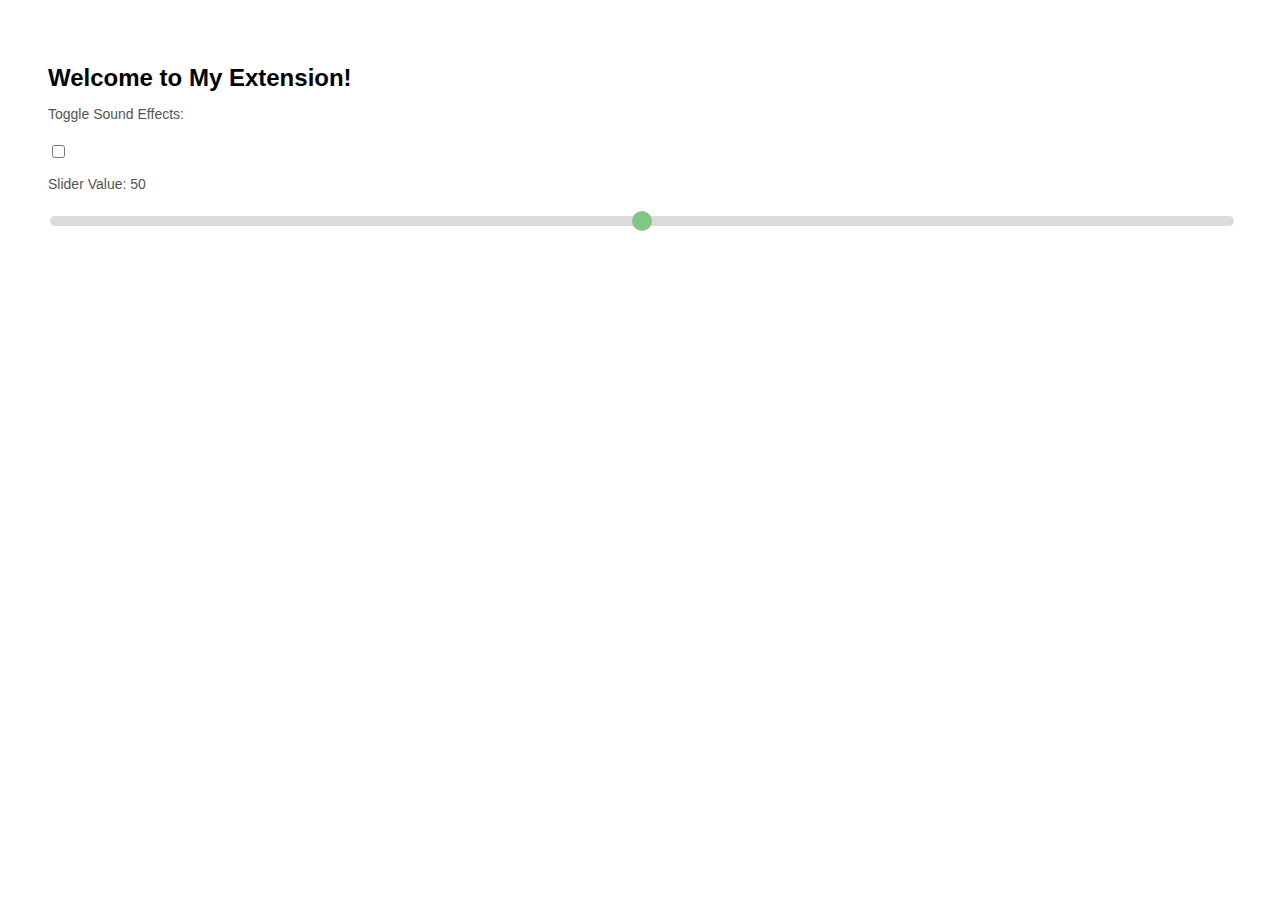
==== popup.html @ 7ef6cc76 "Added confetto functionality and base popup code" ====
<!DOCTYPE html>
<html>
  <head>
    <title>My Extension Popup</title>
    <link rel="stylesheet" href="popup.css">
    <script src="popup.js"></script>
  </head>
  <body>
    <div class="popup-content">
      <h1>Welcome to My Extension!</h1>
      <p>Toggle Sound Effects:</p>
      <label class="switch">
        <input type="checkbox" id="soundToggle">
        <span class="slider round"></span>
      </label>
      <p>Slider Value: <span id="sliderValue">50</span></p>
      <input type="range" min="0" max="100" value="50" class="slider" id="mySlider">
    </div>

    <script>
      // Retrieve the initial slider value from the background script
      chrome.runtime.sendMessage({ getSliderValue: true }, function (response) {
        // Update the slider value and its display
        const slider = document.getElementById('mySlider');
        const sliderValue = document.getElementById('sliderValue');
        slider.value = response.sliderValue;
        sliderValue.textContent = response.sliderValue;
      });
    </script>
  </body>
</html>
---- popup.css ----
body {
    font-family: Arial, sans-serif;
    padding: 20px;
    /* background-color: #555; */
  }
  
  .popup-content {
    padding: 20px;
  }
  
  h1 {
    font-size: 24px;
    margin-bottom: 10px;
  }
  
  p {
    font-size: 14px;
    color: #555;
    margin-bottom: 20px;
  }
  
  /* button {
    padding: 10px 20px;
    font-size: 16px;
    background-color: #007bff;
    color: #fff;
    border: none;
    border-radius: 4px;
    cursor: pointer;
  }
   */


   .slider {
    -webkit-appearance: none;
    appearance: none;
    width: 100%;
    height: 10px;
    border-radius: 5px;
    background: #ccc;
    outline: none;
    opacity: 0.7;
    -webkit-transition: .2s;
    transition: opacity .2s;
  }
  
  .slider::-webkit-slider-thumb {
    -webkit-appearance: none;
    appearance: none;
    width: 20px;
    height: 20px;
    border-radius: 50%;
    background: #4CAF50;
    cursor: pointer;
  }
  
  .slider::-moz-range-thumb {
    width: 20px;
    height: 20px;
    border-radius: 50%;
    background: #4CAF50;
    cursor: pointer;
  }
  
  .slider-ticks {
    position: relative;
    height: 5px;
    background-color: #ccc;
  }
  
  .slider-tick {
    position: absolute;
    height: 100%;
    width: 2px;
    background-color: #999;
  }
  
  .slider-tick:first-child {
    left: 0;
  }
  
  .slider-tick:last-child {
    right: 0;
  }
  
  .slider-tick:not(:first-child):not(:last-child) {
    right: calc((100% - 4px) / 5);
  }
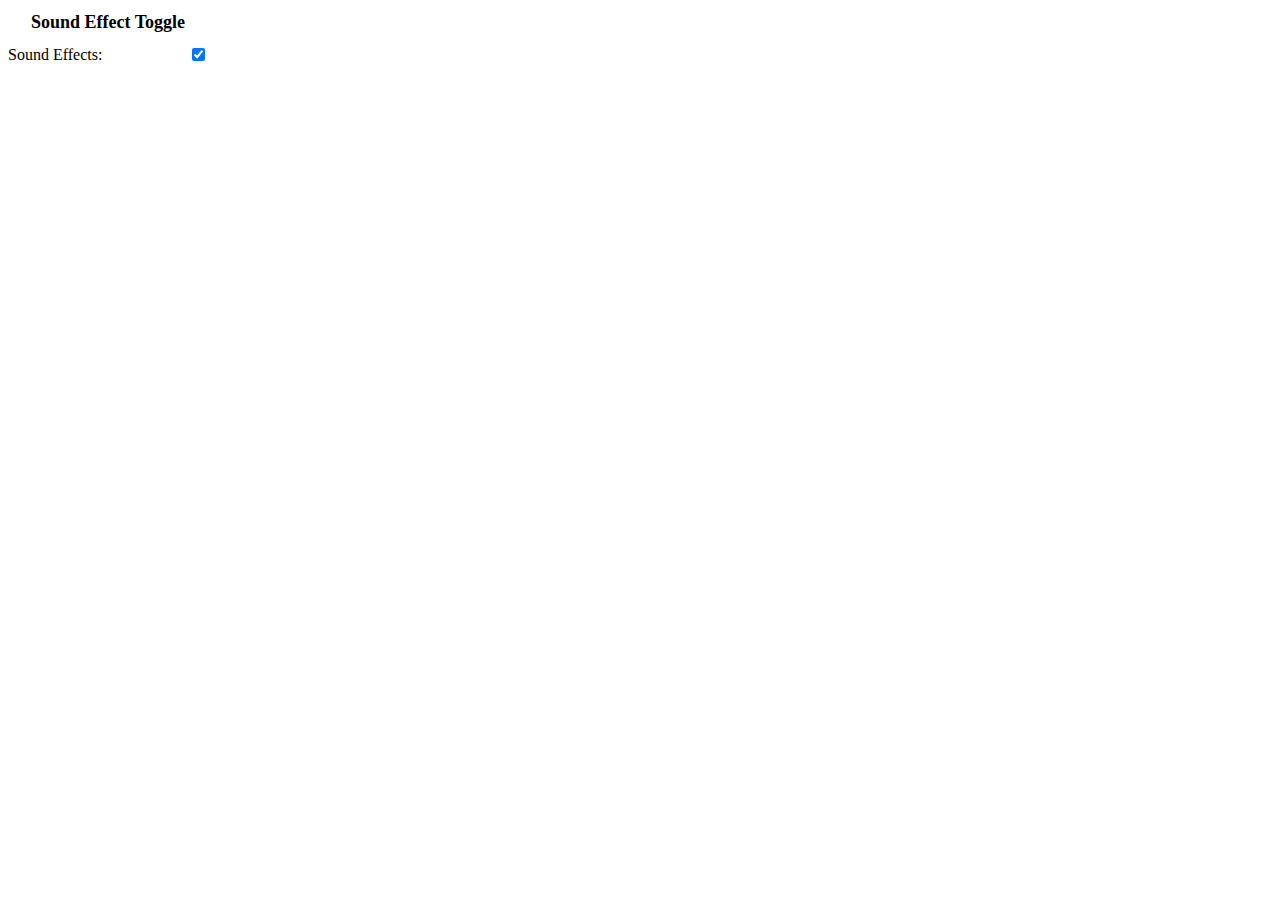
==== commit 35748953: "Added functionality for mute toggle" ====
--- a/popup.html
+++ b/popup.html
@@ -1,31 +1,30 @@
 <!DOCTYPE html>
 <html>
-  <head>
-    <title>My Extension Popup</title>
-    <link rel="stylesheet" href="popup.css">
-    <script src="popup.js"></script>
-  </head>
-  <body>
-    <div class="popup-content">
-      <h1>Welcome to My Extension!</h1>
-      <p>Toggle Sound Effects:</p>
-      <label class="switch">
-        <input type="checkbox" id="soundToggle">
-        <span class="slider round"></span>
-      </label>
-      <p>Slider Value: <span id="sliderValue">50</span></p>
-      <input type="range" min="0" max="100" value="50" class="slider" id="mySlider">
-    </div>
-
-    <script>
-      // Retrieve the initial slider value from the background script
-      chrome.runtime.sendMessage({ getSliderValue: true }, function (response) {
-        // Update the slider value and its display
-        const slider = document.getElementById('mySlider');
-        const sliderValue = document.getElementById('sliderValue');
-        slider.value = response.sliderValue;
-        sliderValue.textContent = response.sliderValue;
-      });
-    </script>
-  </body>
+<head>
+  <title>My Extension Popup</title>
+  <style>
+    body {
+      width: 200px;
+      height: 120px;
+    }
+    h1 {
+      font-size: 18px;
+      text-align: center;
+    }
+    label {
+      display: flex;
+      align-items: center;
+      justify-content: space-between;
+      margin-bottom: 10px;
+    }
+  </style>
+  <script src="popup.js"></script>
+</head>
+<body>
+  <h1>Sound Effect Toggle</h1>
+  <label>
+    <span>Sound Effects:</span>
+    <input type="checkbox" id="soundToggle" checked>
+  </label>
+</body>
 </html>
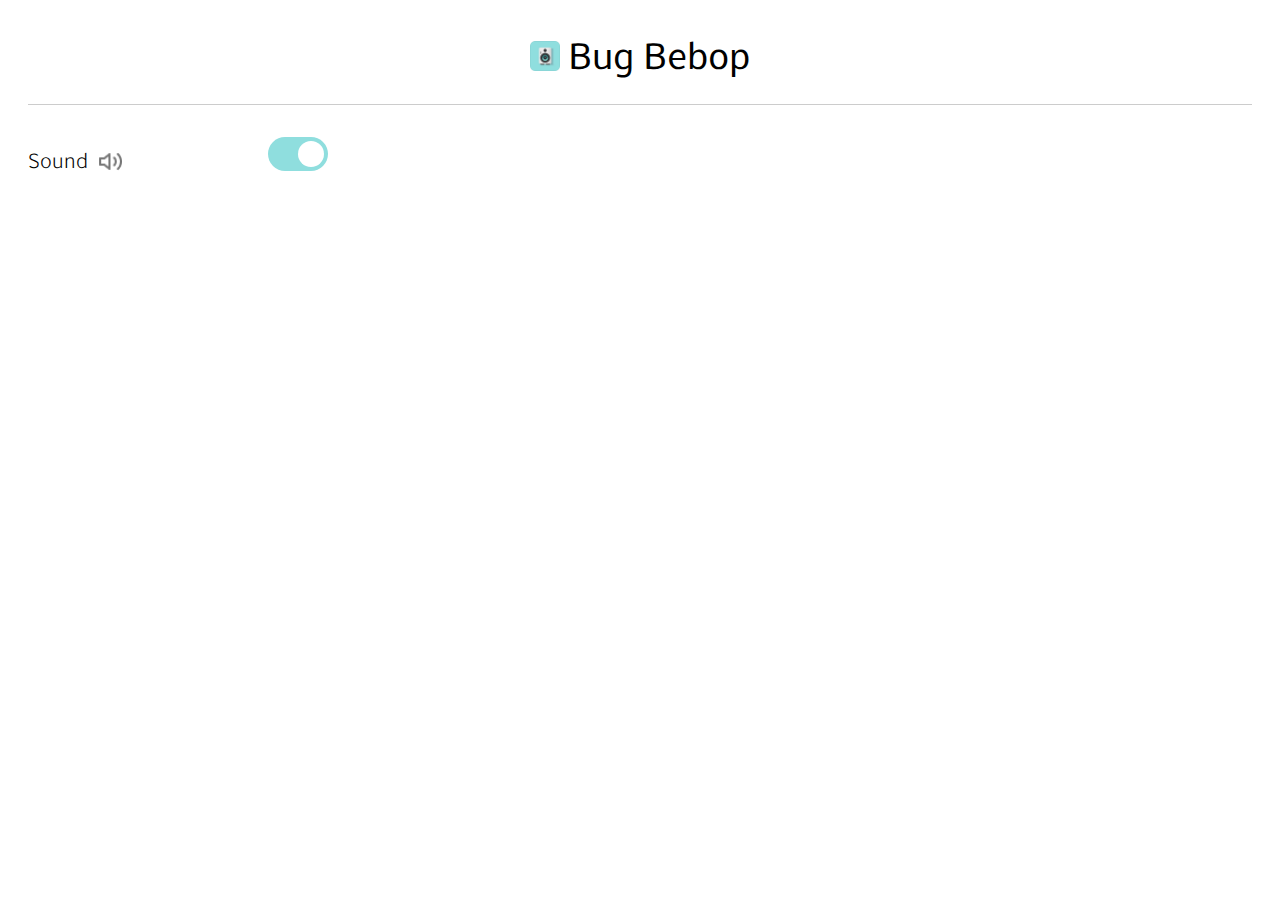
==== commit e696a955: "Added styling and updated logo icons for popup and manifest" ====
--- a/popup.html
+++ b/popup.html
@@ -1,30 +1,38 @@
 <!DOCTYPE html>
 <html>
 <head>
-  <title>My Extension Popup</title>
-  <style>
-    body {
-      width: 200px;
-      height: 120px;
-    }
-    h1 {
-      font-size: 18px;
-      text-align: center;
-    }
-    label {
-      display: flex;
-      align-items: center;
-      justify-content: space-between;
-      margin-bottom: 10px;
-    }
-  </style>
-  <script src="popup.js"></script>
+  <!-- <title>My Extension Popup</title> -->
+  <link rel="stylesheet" type="text/css" href="popup.css">
+
+  <link rel="stylesheet" type="text/css" href="popup.css">
+  <link rel="preconnect" href="https://fonts.googleapis.com">
+  <link rel="preconnect" href="https://fonts.gstatic.com" crossorigin>
+  <link href="https://fonts.googleapis.com/css2?family=Comme:wght@400;800&display=swap" rel="stylesheet">
 </head>
 <body>
-  <h1>Sound Effect Toggle</h1>
-  <label>
+
+  <div class="header-box-row">
+  <img src="bug-bebop-logo-round.png" alt="Image" style="width: 30px; height: 30px; margin-right: 0.5em;"></img>
+  <h1>Bug Bebop</h1>
+  <!-- <label>
     <span>Sound Effects:</span>
     <input type="checkbox" id="soundToggle" checked>
-  </label>
+  </label> -->
+  </div>
+  <hr style="border: none; border-top: 1px solid #ccc; padding-bottom: 1em; margin-top: 0;">
+
+  <div class="toggle">
+  <div class="mute-box-row">
+    <h3>Sound</h3>
+    <img src="volume-icon.png" alt="Image" style="width: 25px; height: 25px;"></img>
+    
+    <input type="checkbox" id="toggleSwitch" checked>
+    <label for="toggleSwitch" style="margin-left: 15em; margin-top: 0.5em"></label>
+    <div class="whitespace"></div>
+  </div>
+  <div class="whitespace"></div>
+</div>
+
+  <script src="popup.js"></script>
 </body>
 </html>
--- a/popup.css
+++ b/popup.css
@@ -0,0 +1,91 @@
+body {
+  font-family: Arial, sans-serif;
+  padding: 20px;
+  min-width: 20em;
+  font-family: 'Comme', sans-serif;
+  
+  padding-top: 0; /* Remove excess padding at the top */
+}
+
+.popup-content {
+  padding: 20px;
+  min-width: 800px; /* Adjust the width as needed */
+  margin: 0 auto; /* Center the div horizontally */
+}
+
+h1 {
+  font-size: 2.25em;
+  /* margin-bottom: 20px; */
+  margin-bottom: 0;
+  display: flex;
+  font-weight: 400;
+  margin-top: 0;
+}
+
+h3 {
+  font-weight: 200;
+  padding-right: 0.5em;
+  font-size: 1.25em;
+}
+
+.toggle {
+  position: relative;
+  display: inline-block;
+  width: 60px;
+  height: 34px;
+}
+
+.toggle input[type="checkbox"] {
+  opacity: 0;
+  width: 0;
+  height: 0;
+}
+
+.toggle label {
+  position: absolute;
+  top: 0;
+  left: 0;
+  width: 100%;
+  height: 100%;
+  background-color: #ccc;
+  border-radius: 34px;
+  cursor: pointer;
+  transition: background-color 0.3s ease;
+}
+
+.toggle label:before {
+  content: "";
+  position: absolute;
+  top: 4px;
+  left: 4px;
+  width: 26px;
+  height: 26px;
+  background-color: #fff;
+  border-radius: 50%;
+  transition: transform 0.3s ease;
+}
+
+.toggle input:checked + label {
+  background-color: #8FDEDE;
+}
+
+.toggle input:checked + label:before {
+  transform: translateX(26px);
+}
+
+.mute-box-row {
+  display: flex; /* Display children in a row */
+  align-items: center; /* Center align items vertically */
+}
+
+.mute-box-row p {
+  margin-right: 1em; /* Add spacing between the text and image */
+}
+
+.header-box-row {
+  display: flex;
+  justify-content: center; /* Center align items horizontally */
+  align-items: center;
+  height: 6em;
+  /* height: 100vh; Set the height of the container */
+}
--- a/popup.css
+++ b/popup.css
@@ -0,0 +1,91 @@
+body {
+  font-family: Arial, sans-serif;
+  padding: 20px;
+  min-width: 20em;
+  font-family: 'Comme', sans-serif;
+  
+  padding-top: 0; /* Remove excess padding at the top */
+}
+
+.popup-content {
+  padding: 20px;
+  min-width: 800px; /* Adjust the width as needed */
+  margin: 0 auto; /* Center the div horizontally */
+}
+
+h1 {
+  font-size: 2.25em;
+  /* margin-bottom: 20px; */
+  margin-bottom: 0;
+  display: flex;
+  font-weight: 400;
+  margin-top: 0;
+}
+
+h3 {
+  font-weight: 200;
+  padding-right: 0.5em;
+  font-size: 1.25em;
+}
+
+.toggle {
+  position: relative;
+  display: inline-block;
+  width: 60px;
+  height: 34px;
+}
+
+.toggle input[type="checkbox"] {
+  opacity: 0;
+  width: 0;
+  height: 0;
+}
+
+.toggle label {
+  position: absolute;
+  top: 0;
+  left: 0;
+  width: 100%;
+  height: 100%;
+  background-color: #ccc;
+  border-radius: 34px;
+  cursor: pointer;
+  transition: background-color 0.3s ease;
+}
+
+.toggle label:before {
+  content: "";
+  position: absolute;
+  top: 4px;
+  left: 4px;
+  width: 26px;
+  height: 26px;
+  background-color: #fff;
+  border-radius: 50%;
+  transition: transform 0.3s ease;
+}
+
+.toggle input:checked + label {
+  background-color: #8FDEDE;
+}
+
+.toggle input:checked + label:before {
+  transform: translateX(26px);
+}
+
+.mute-box-row {
+  display: flex; /* Display children in a row */
+  align-items: center; /* Center align items vertically */
+}
+
+.mute-box-row p {
+  margin-right: 1em; /* Add spacing between the text and image */
+}
+
+.header-box-row {
+  display: flex;
+  justify-content: center; /* Center align items horizontally */
+  align-items: center;
+  height: 6em;
+  /* height: 100vh; Set the height of the container */
+}
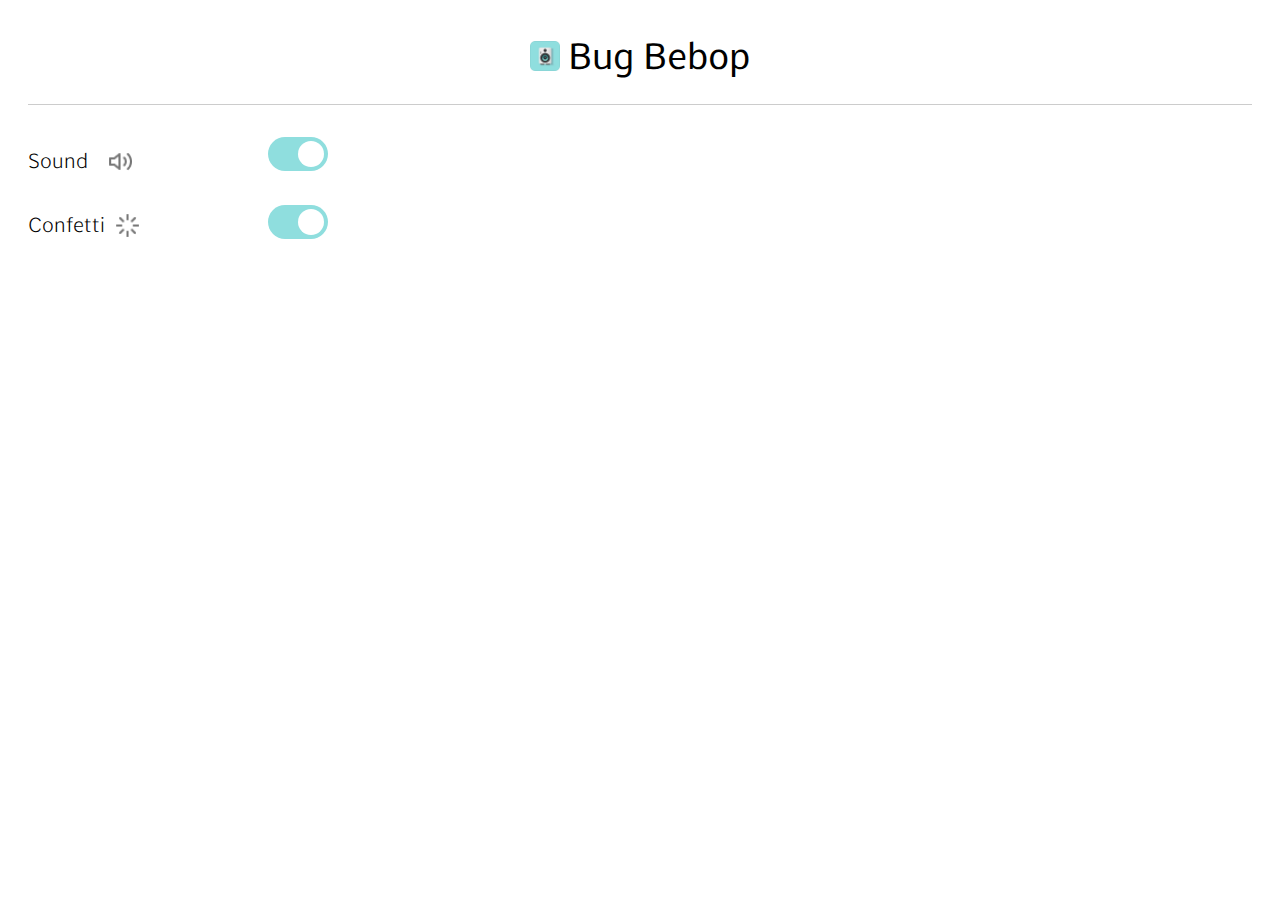
==== commit 50da22ec: "Confetti working." ====
--- a/popup.html
+++ b/popup.html
@@ -24,10 +24,19 @@
   <div class="toggle">
   <div class="mute-box-row">
     <h3>Sound</h3>
-    <img src="volume-icon.png" alt="Image" style="width: 25px; height: 25px;"></img>
+    <img src="volume-icon.png" alt="Image" style="width: 25px; height: 25px; padding-left: 10px;"></img>
     
-    <input type="checkbox" id="toggleSwitch" checked>
-    <label for="toggleSwitch" style="margin-left: 15em; margin-top: 0.5em"></label>
+    <input type="checkbox" id="soundToggle" checked>
+    <label for="soundToggle" style="margin-left: 15em; margin-top: 0.5em"></label>
+    <div class="whitespace"></div>
+  </div>
+  <div class="whitespace"></div>
+  <div class="mute-box-row">
+    <h3>Confetti</h3>
+    <img src="loader-icon.png" alt="Image" style="width: 25px; height: 25px;"></img>
+
+    <input type="checkbox" id="confettiToggle" checked>
+    <label for="confettiToggle" style="margin-left: 15em; margin-top: 4.75em"></label>
     <div class="whitespace"></div>
   </div>
   <div class="whitespace"></div>
